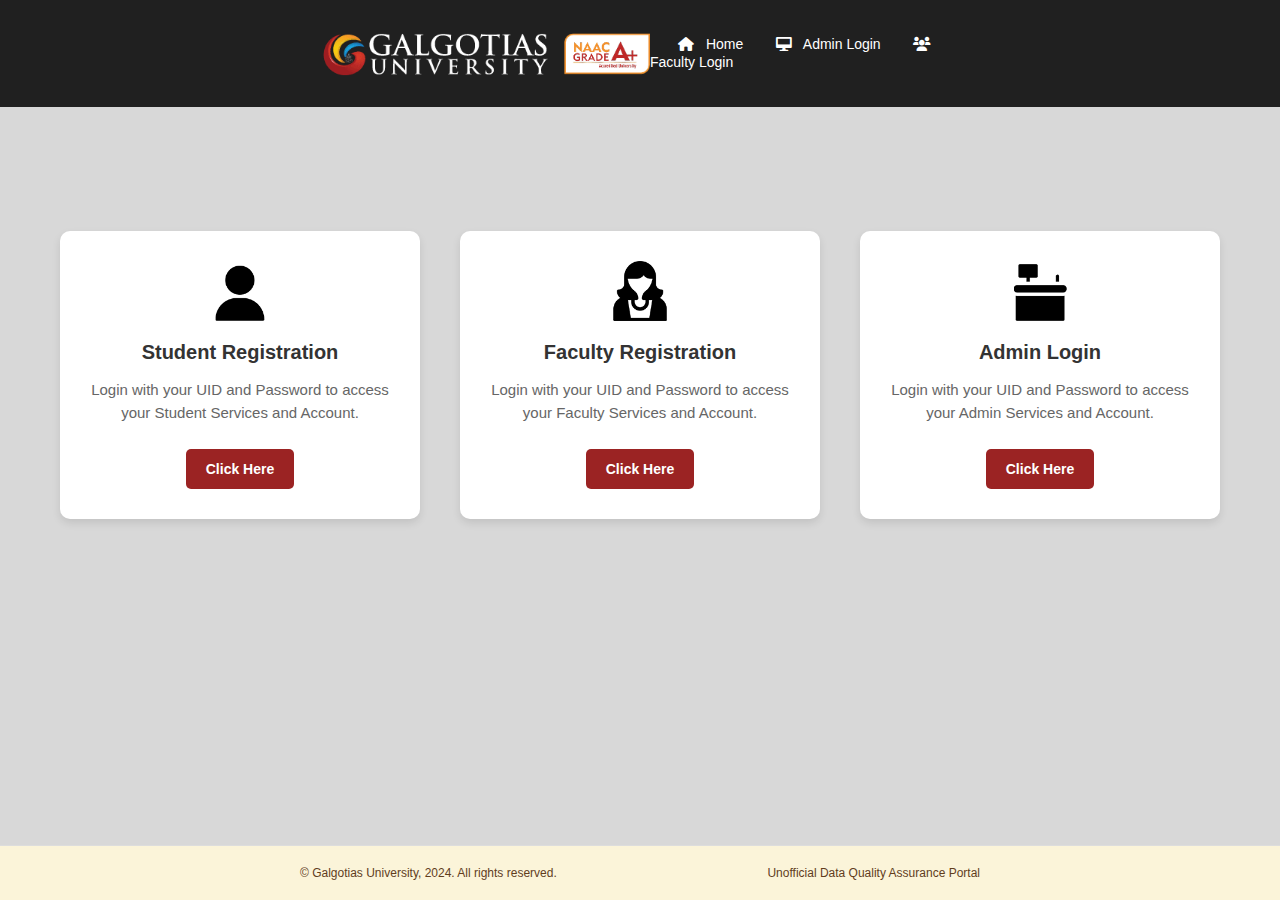
==== index.html @ 7c183f65 "Rename home.html to index.html" ====
<!DOCTYPE html>
<html lang="en">
<head>
    <meta charset="UTF-8">
    <meta name="viewport" content="width=device-width, initial-scale=1.0">
    <title>Galgotias University</title>
    <link rel="stylesheet" href="style.css">
    <link rel="stylesheet" href="https://cdnjs.cloudflare.com/ajax/libs/font-awesome/6.0.0-beta3/css/all.min.css">
</head>
<body>
    <header>
        <div class="header-container">
            <div class="header-left">
                <a href="home.html"><img src="image/gulogo.png" alt="Galgotias University Logo"></a>
            </div>
            <div class="header-right">
                <a href="home.html"><span><i class="fa fa-home"></i></span> Home</a>
                <a href="adminlogin.html"><span><i class="fa fa-desktop"></i></span> Admin Login</a>
                <a href="home.html"><span><i class="fa fa-users"></i></span> Faculty Login</a>
            </div>
        </div>
    </header>

    <main>
        <div class="card-container" style="margin-top: 6%;">
            <div class="card">
                <img src="image/studentLogin-icon.png" alt="Student Icon">
                <h3>Student Registration</h3>
                <p>Login with your UID and Password to access your Student Services and Account.</p>
                <a href="studentregister.html" class="login-button">Click Here</a>
            </div>
            <div class="card">
                <img src="image/staffLogin-icon.png" alt="Faculty Icon">
                <h3>Faculty Registration</h3>
                <p>Login with your UID and Password to access your Faculty Services and Account.</p>
                <a href="faculty.html" class="login-button">Click Here</a>
            </div>
            <div class="card">
                <img src="image/admissionLogin-icon.png" alt="Admin Icon">
                <h3>Admin Login</h3>
                <p>Login with your UID and Password to access your Admin Services and Account.</p>
                <a href="adminlogin.html" class="login-button">Click Here</a>
            </div>
        </div>
    </main>

    <footer>
        <p>&copy; Galgotias University, 2024. All rights reserved.</p>
        <p>Unofficial Data Quality Assurance Portal</p>
    </footer>
</body>
</html>
---- style.css ----
/* Global Styles */
body {
    margin: 0;
    font-family: 'Source Sans Pro', 'Helvetica Neue', Helvetica, Arial, sans-serif;
    background-color: rgb(216, 216, 216);
    color: #BC1820;
    height: 100vh;
    display: flex;
    flex-direction: column;
    justify-content: space-between;
}

/* Header Styles */
.header-container {
    display: flex;
    justify-content: space-between;
    align-items: center;
    background-color: #202020;
    padding: 15px 300px;
    color: rgb(216, 216, 216);
}

.header-left h1 {
    font-size: 19px;
    font-family:'Source Sans Pro', 'Helvetica Neue', Helvetica, Arial, sans-serif ;
    font-weight: 600;
}
.header-left a{
   text-decoration: none; 
   color:rgb(216, 216, 216);;
}
.header-left h1 span{
    font-size: 15px;
    font-weight: 100; 
}
.header-left a img{
    width: 350px; 
}
.header-right a {
    color: white;
    margin-left: 20px; 
    text-decoration: none;
    font-size: 14px;
}

.header-right a:hover {
    color: #BC1820; ;
}
.header-right a span{
    margin: 8px; 
}

/* Main Content Styles */
  main {
    flex-grow: 1;
    display: flex;
    flex-direction: column;
    align-items: center;
    text-align: center;
    padding: 50px 20px;
} 

.logo-container {
    max-width: 800px;
    margin-bottom: 50px;
    padding: 20px;
    text-align: center;
    /* border-radius: 10px;
    background-color: #fff5e1; */
}

.logo-container img {
    width: 450px;
    margin-bottom: 20px;
}

.logo-container h2 {
    font-size: 36px;
    margin: 10px 0;
    font-weight: bold;
    color: #F2902B;
}

.logo-container p {
    font-size: 18px;
    margin: 5px 0;
}

.tagline {
    font-weight: bold;
    font-size: 22px;
    color: #cc9900;
    margin-top: 10px;
}

.approval {
    font-size: 16px;
    color: #666666;
    margin-top: 10px;
}

/* Card Section Styles */
.card-container {
    display: flex;
    justify-content: center;
    gap: 40px;
    flex-wrap: wrap;
    max-width: 1200px;
}

.card {
    background-color: #ffffff;
    border-radius: 10px;
    box-shadow: 0 4px 8px rgba(0, 0, 0, 0.1);
    padding: 30px;
    width: 300px;
    text-align: center;
    transition: transform 0.3s, box-shadow 0.3s;
}

.card:hover {
    transform: translateY(-5px);
    box-shadow: 0 8px 16px rgba(0, 0, 0, 0.2);
}

.card img {
    display: block;
    margin: 0 auto 20px;
    height: 60px;
}

.card h3 {
    font-size: 20px;
    color: #333;
    margin: 15px 0;
}

.card p {
    font-size: 15px;
    color: #666;
    margin-bottom: 25px;
    line-height: 1.5;
}

.login-button {
    display: inline-block;
    text-align: center;
    padding: 12px 20px;
    background-color: #9b2323;
    color: white;
    border-radius: 5px;
    text-decoration: none;
    font-size: 14px;
    font-weight: bold;
    transition: background-color 0.3s;
}

.login-button:hover {
    background-color: #cc3232;
}

/* Footer Styles */
footer {
    display: flex;
    justify-content: space-between;
    align-items: center;
    padding: 15px 300px;
    text-align: center;
    background-color: #fbf4d9;
    color: #613d1d;
    font-size: 12px;
    border-top: 1px solid #ddd;
}

footer p {
    margin: 5px 0;
}
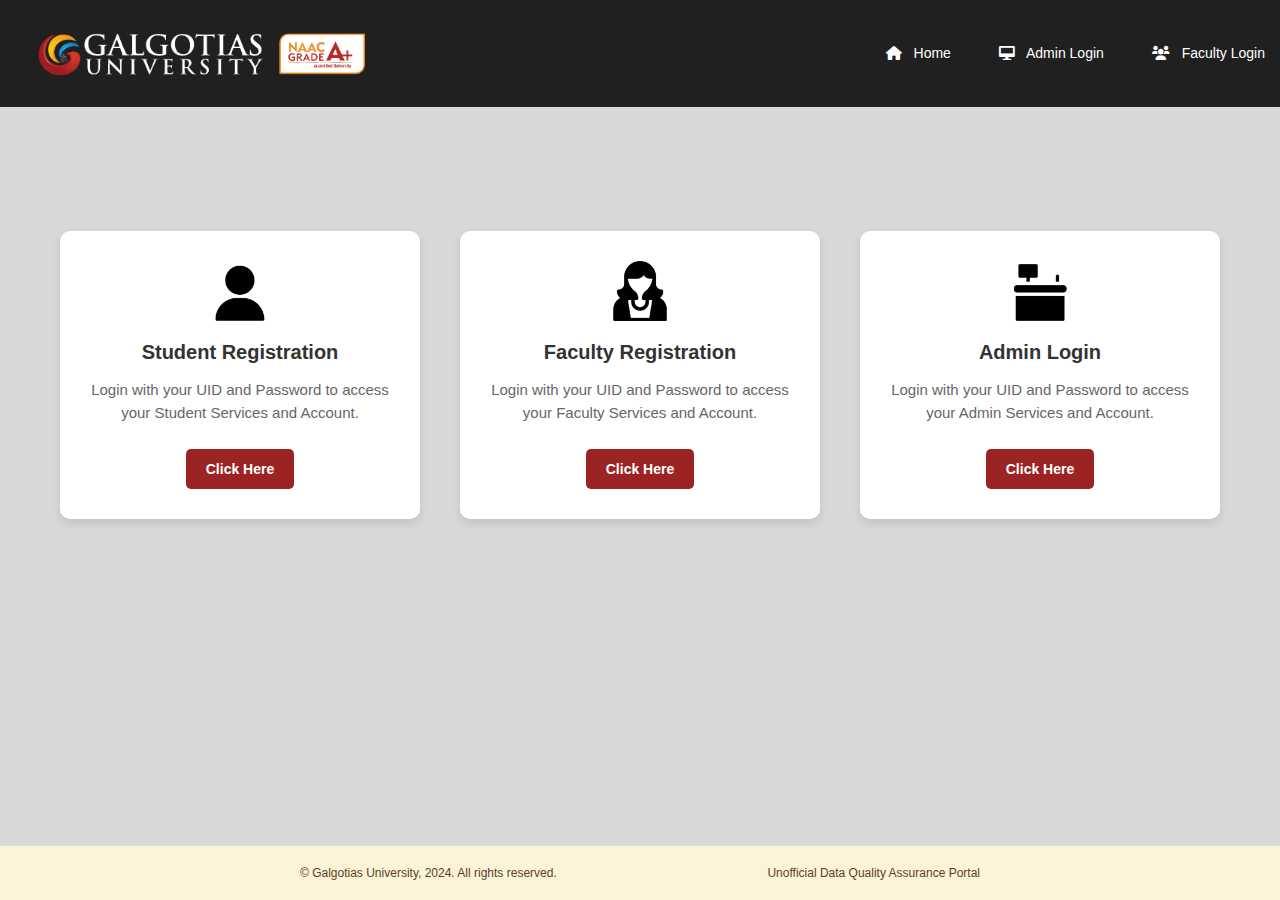
==== commit 1009be5d: "Update index.html" ====
--- a/index.html
+++ b/index.html
@@ -1,22 +1,86 @@
 <!DOCTYPE html>
 <html lang="en">
+
 <head>
     <meta charset="UTF-8">
     <meta name="viewport" content="width=device-width, initial-scale=1.0">
     <title>Galgotias University</title>
     <link rel="stylesheet" href="style.css">
     <link rel="stylesheet" href="https://cdnjs.cloudflare.com/ajax/libs/font-awesome/6.0.0-beta3/css/all.min.css">
+    <style>
+        /* Add your existing styles here */
+
+        /* Responsive menu styles */
+        .header-right {
+            display: flex;
+            gap: 20px;
+        }
+
+        .menu-icon {
+            display: none;
+            font-size: 1.5em;
+            cursor: pointer;
+        }
+
+        @media (max-width: 768px) {
+            .header-right {
+                display: none;
+                flex-direction: column;
+                position: absolute;
+                top: 90px;
+                right: 0;
+                background-color:  #202020;
+                width: 100%;    
+                text-align: left;
+                padding: 10px;
+            }
+
+            .header-right a {
+                padding: 10px;
+                border-bottom: 1px solid #2f2f2f;
+            }
+
+            .menu-icon {
+                display: block;
+            }
+            .ftr{
+                display: inline-table;
+                /* justify-content: space-between; */
+                align-items: center; 
+                /* padding: 15px 300px; */
+                text-align: center;
+                background-color: #fbf4d9;
+                color: #613d1d;
+                font-size: 12px;
+                border-top: 1px solid #ddd;
+           }
+            
+            
+        }
+
+        .header-container {
+            display: flex;
+            justify-content: space-between;
+            align-items: center;
+            padding: 15px;
+        }
+        
+    </style>
 </head>
+
 <body>
     <header>
         <div class="header-container">
             <div class="header-left">
                 <a href="home.html"><img src="image/gulogo.png" alt="Galgotias University Logo"></a>
             </div>
-            <div class="header-right">
-                <a href="home.html"><span><i class="fa fa-home"></i></span> Home</a>
+            <div class="menu-icon" id="menuIcon">
+                <i class="fas fa-bars"></i>
+            </div>
+            <div class="header-right" id="menuItems">
+                <a href="index.html"><span><i class="fa fa-home"></i></span> Home</a>
                 <a href="adminlogin.html"><span><i class="fa fa-desktop"></i></span> Admin Login</a>
-                <a href="home.html"><span><i class="fa fa-users"></i></span> Faculty Login</a>
+                <a href="faculty.html"><span><i class="fa fa-users"></i></span> Faculty Login</a>
             </div>
         </div>
     </header>
@@ -44,9 +108,20 @@
         </div>
     </main>
 
-    <footer>
+    <footer class="ftr">
         <p>&copy; Galgotias University, 2024. All rights reserved.</p>
         <p>Unofficial Data Quality Assurance Portal</p>
     </footer>
+
+    <script>
+        // Toggle menu visibility
+        const menuIcon = document.getElementById('menuIcon');
+        const menuItems = document.getElementById('menuItems');
+
+        menuIcon.addEventListener('click', () => {
+            menuItems.style.display = menuItems.style.display === 'flex' ? 'none' : 'flex';
+        });
+    </script>
 </body>
+
 </html>
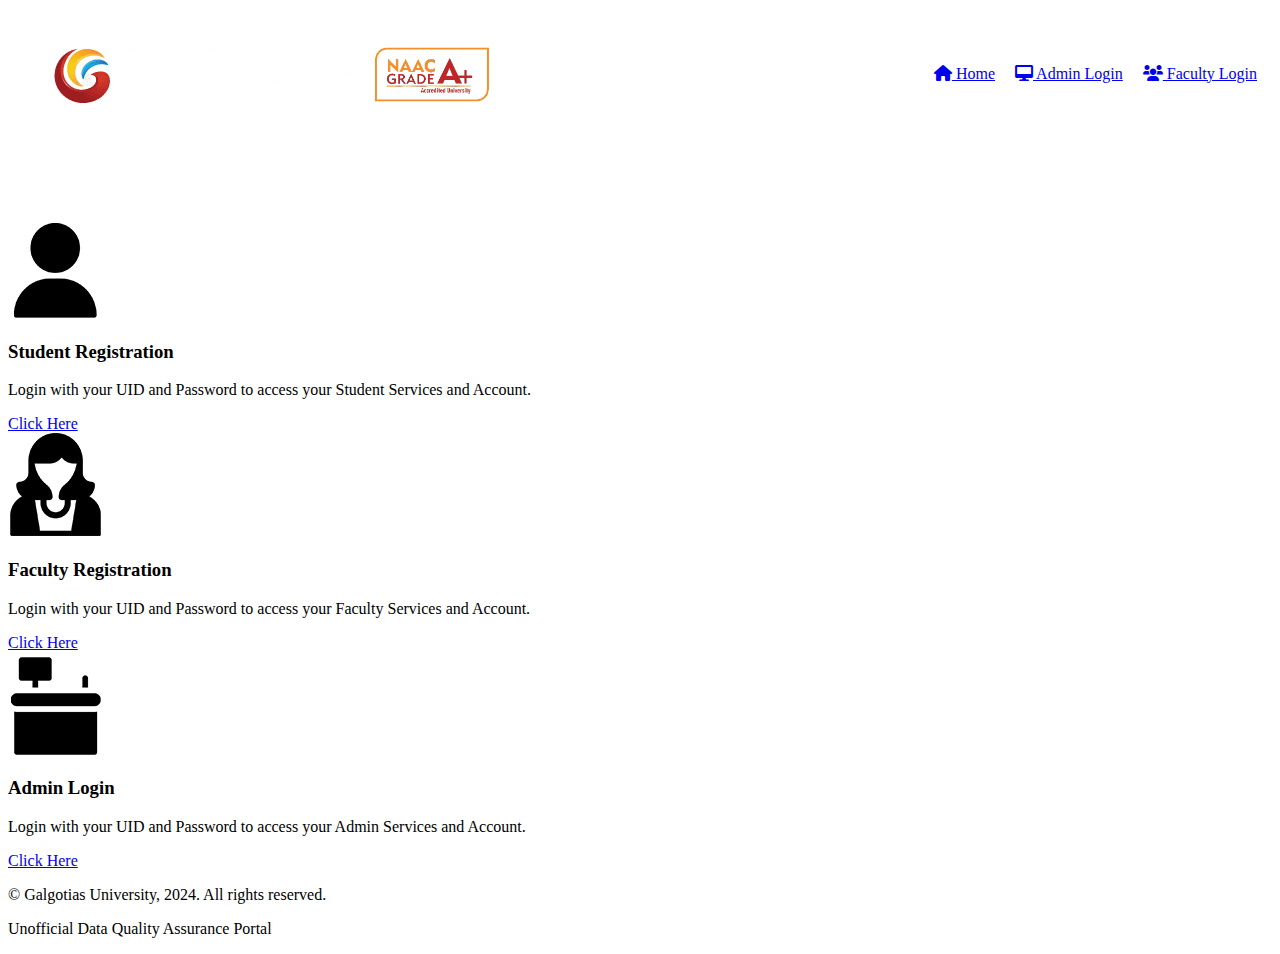
==== commit bbc30926: "Update index.html" ====
--- a/index.html
+++ b/index.html
@@ -5,7 +5,7 @@
     <meta charset="UTF-8">
     <meta name="viewport" content="width=device-width, initial-scale=1.0">
     <title>Galgotias University</title>
-    <link rel="stylesheet" href="style.css">
+<!--     <link rel="stylesheet" href="style.css"> -->
     <link rel="stylesheet" href="https://cdnjs.cloudflare.com/ajax/libs/font-awesome/6.0.0-beta3/css/all.min.css">
     <style>
         /* Add your existing styles here */
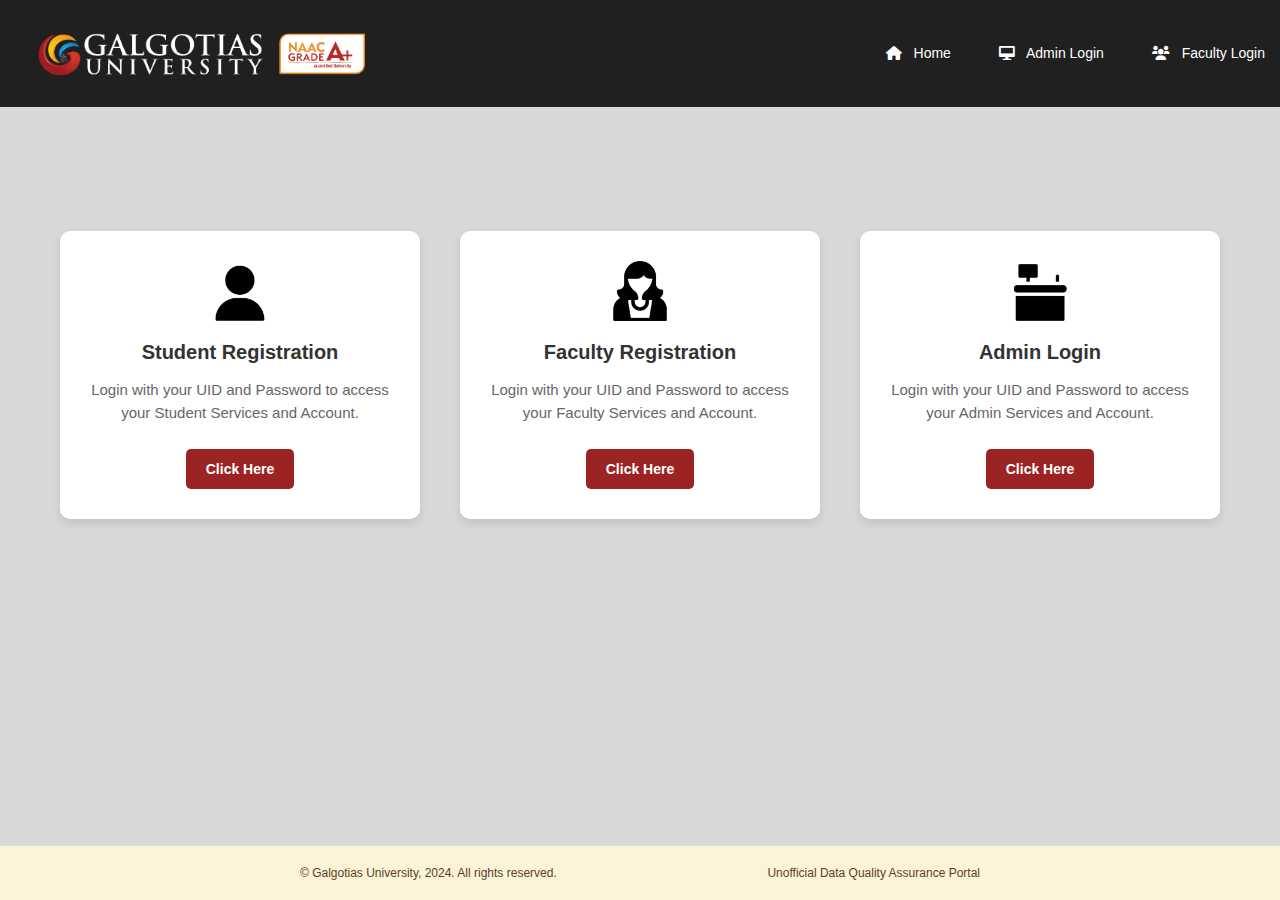
==== commit b4f9c374: "Update index.html" ====
--- a/index.html
+++ b/index.html
@@ -5,7 +5,7 @@
     <meta charset="UTF-8">
     <meta name="viewport" content="width=device-width, initial-scale=1.0">
     <title>Galgotias University</title>
-<!--     <link rel="stylesheet" href="style.css"> -->
+    <link rel="stylesheet" href="style.css"> 
     <link rel="stylesheet" href="https://cdnjs.cloudflare.com/ajax/libs/font-awesome/6.0.0-beta3/css/all.min.css">
     <style>
         /* Add your existing styles here */
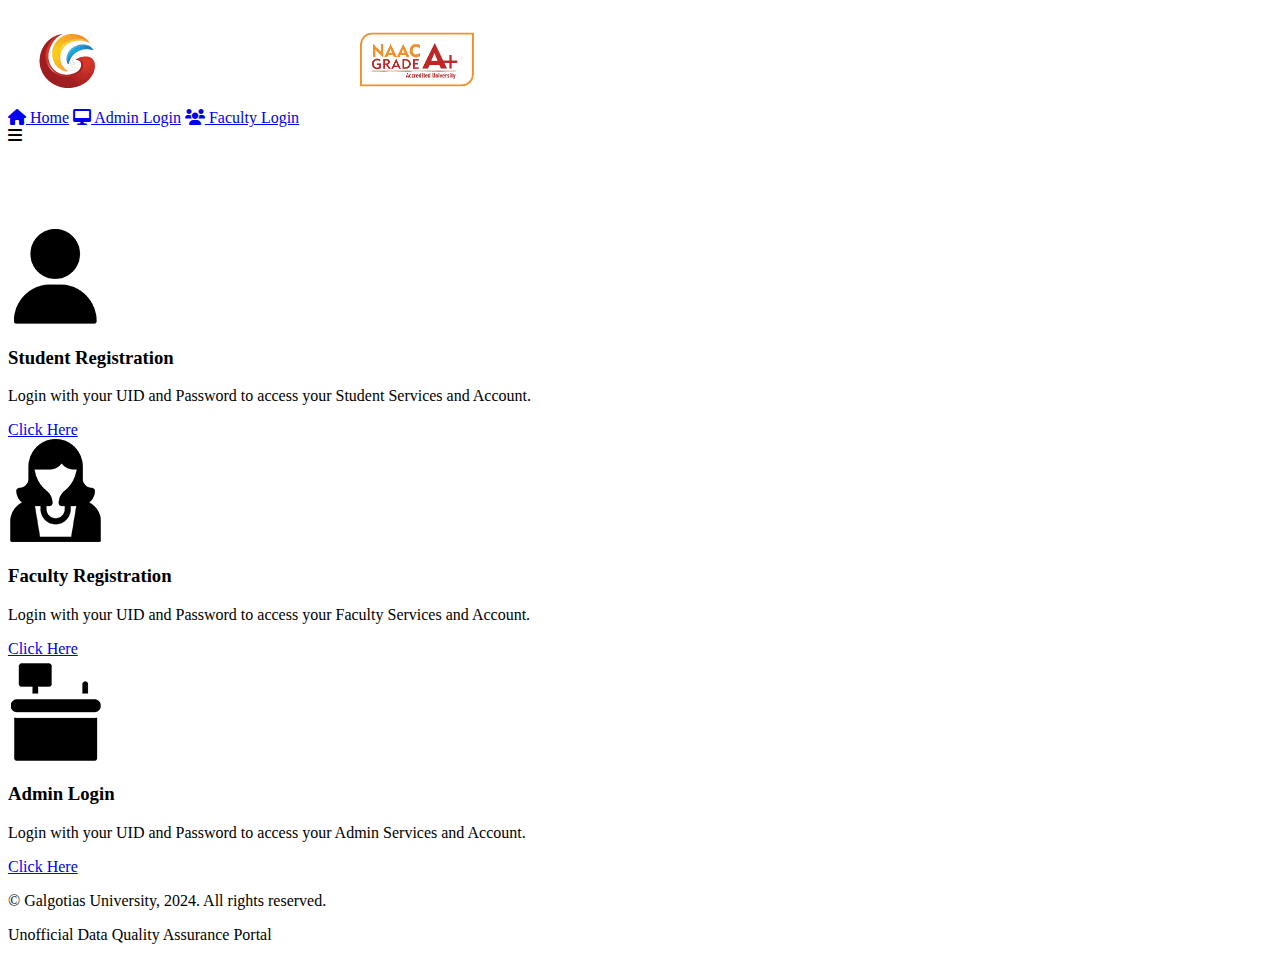
==== commit 1401d850: "Update index.html" ====
--- a/index.html
+++ b/index.html
@@ -1,86 +1,25 @@
 <!DOCTYPE html>
 <html lang="en">
-
 <head>
     <meta charset="UTF-8">
     <meta name="viewport" content="width=device-width, initial-scale=1.0">
     <title>Galgotias University</title>
-    <link rel="stylesheet" href="style.css"> 
+    <link rel="stylesheet" href="style2.css">
     <link rel="stylesheet" href="https://cdnjs.cloudflare.com/ajax/libs/font-awesome/6.0.0-beta3/css/all.min.css">
-    <style>
-        /* Add your existing styles here */
-
-        /* Responsive menu styles */
-        .header-right {
-            display: flex;
-            gap: 20px;
-        }
-
-        .menu-icon {
-            display: none;
-            font-size: 1.5em;
-            cursor: pointer;
-        }
-
-        @media (max-width: 768px) {
-            .header-right {
-                display: none;
-                flex-direction: column;
-                position: absolute;
-                top: 90px;
-                right: 0;
-                background-color:  #202020;
-                width: 100%;    
-                text-align: left;
-                padding: 10px;
-            }
-
-            .header-right a {
-                padding: 10px;
-                border-bottom: 1px solid #2f2f2f;
-            }
-
-            .menu-icon {
-                display: block;
-            }
-            .ftr{
-                display: inline-table;
-                /* justify-content: space-between; */
-                align-items: center; 
-                /* padding: 15px 300px; */
-                text-align: center;
-                background-color: #fbf4d9;
-                color: #613d1d;
-                font-size: 12px;
-                border-top: 1px solid #ddd;
-           }
-            
-            
-        }
-
-        .header-container {
-            display: flex;
-            justify-content: space-between;
-            align-items: center;
-            padding: 15px;
-        }
-        
-    </style>
 </head>
-
 <body>
     <header>
         <div class="header-container">
             <div class="header-left">
                 <a href="home.html"><img src="image/gulogo.png" alt="Galgotias University Logo"></a>
             </div>
+            <div class="header-right" id="menuItems">
+                <a href="home.html"><span><i class="fa fa-home"></i></span> Home</a>
+                <a href="adminlogin.html"><span><i class="fa fa-desktop"></i></span> Admin Login</a>
+                <a href="faculty.html"><span><i class="fa fa-users"></i></span> Faculty Login</a>
+            </div>
             <div class="menu-icon" id="menuIcon">
                 <i class="fas fa-bars"></i>
-            </div>
-            <div class="header-right" id="menuItems">
-                <a href="index.html"><span><i class="fa fa-home"></i></span> Home</a>
-                <a href="adminlogin.html"><span><i class="fa fa-desktop"></i></span> Admin Login</a>
-                <a href="faculty.html"><span><i class="fa fa-users"></i></span> Faculty Login</a>
             </div>
         </div>
     </header>
@@ -108,7 +47,7 @@
         </div>
     </main>
 
-    <footer class="ftr">
+    <footer>
         <p>&copy; Galgotias University, 2024. All rights reserved.</p>
         <p>Unofficial Data Quality Assurance Portal</p>
     </footer>
@@ -123,5 +62,4 @@
         });
     </script>
 </body>
-
 </html>
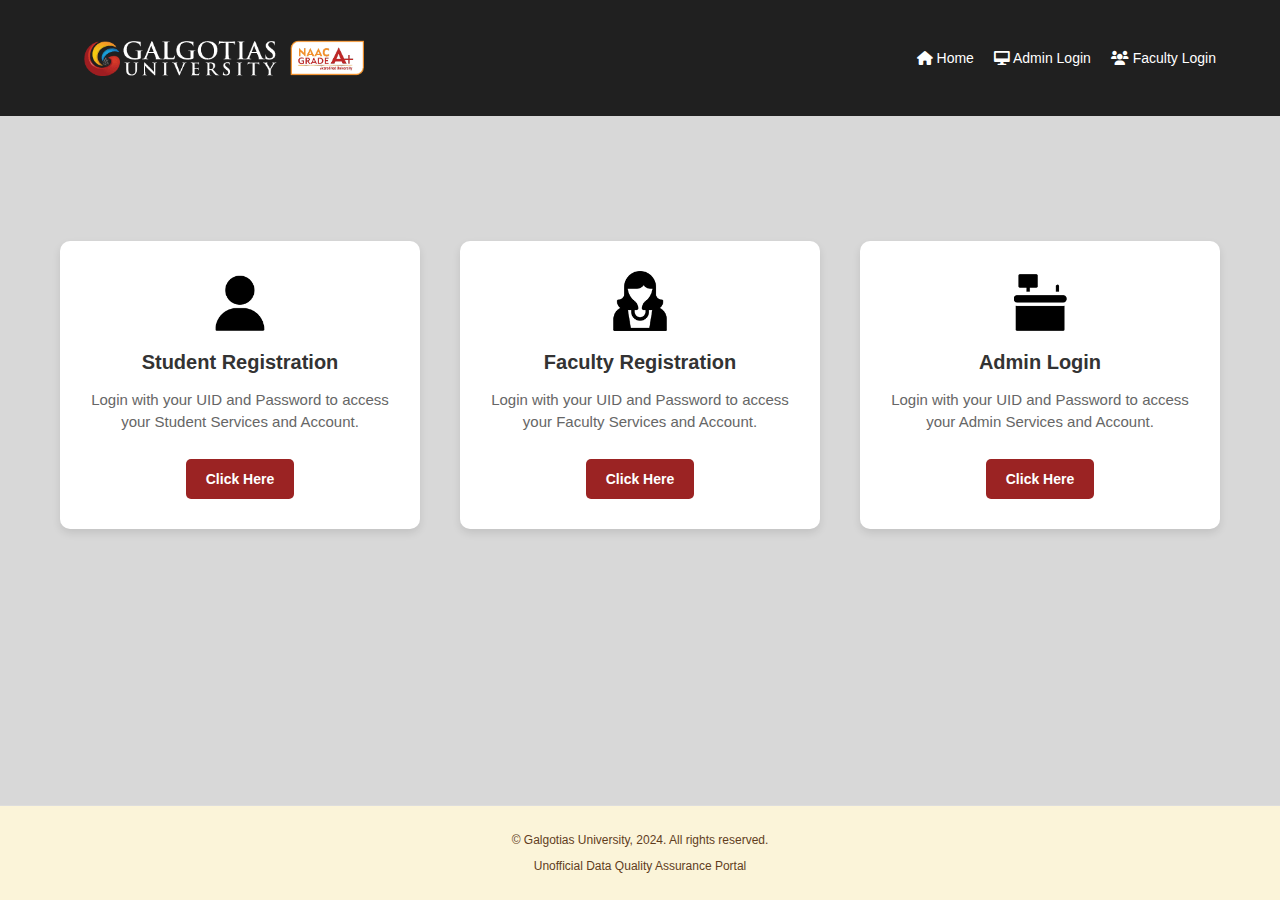
==== commit be56a089: "Update index.html" ====
--- a/index.html
+++ b/index.html
@@ -4,7 +4,7 @@
     <meta charset="UTF-8">
     <meta name="viewport" content="width=device-width, initial-scale=1.0">
     <title>Galgotias University</title>
-    <link rel="stylesheet" href="style2.css">
+    <link rel="stylesheet" href="style.css">
     <link rel="stylesheet" href="https://cdnjs.cloudflare.com/ajax/libs/font-awesome/6.0.0-beta3/css/all.min.css">
 </head>
 <body>
--- a/style.css
+++ b/style.css
@@ -0,0 +1,151 @@
+/* Global Styles */
+body {
+    margin: 0;
+    font-family: 'Source Sans Pro', 'Helvetica Neue', Helvetica, Arial, sans-serif;
+    background-color: rgb(216, 216, 216);
+    color: #BC1820;
+    height: 100vh;
+    display: flex;
+    flex-direction: column;
+    justify-content: space-between;
+}
+
+/* Header Styles */
+.header-container {
+    display: flex;
+    justify-content: space-between;
+    align-items: center;
+    background-color: #202020;
+    padding: 25px 5%;
+    color: rgb(216, 216, 216);
+    position: relative;
+}
+
+.header-left img {
+    width: 300px; /* Adjust size as needed */
+}
+
+.header-right {
+    display: flex;
+    gap: 20px;
+}
+
+.header-right a {
+    color: white;
+    text-decoration: none;
+    font-size: 14px;
+}
+
+.header-right a:hover {
+    color: #BC1820;
+}
+
+.menu-icon {
+    display: none;
+    font-size: 1.5em;
+    cursor: pointer;
+}
+
+@media (max-width: 768px) {
+    .header-right {
+        display: none;
+        padding-left: 25px;
+        flex-direction: column;
+        position: absolute;
+        top: 90px;
+        right: 0;
+        background-color: #202020;
+        width: 100%;
+        padding: 10px;
+    }
+
+    .header-right a {
+        margin-left: 40px;
+        padding: 10px;
+        border-bottom: 1px solid #2f2f2f;
+    }
+
+    .menu-icon {
+        display: block;
+    }
+}
+
+/* Main Content Styles */
+main {
+    flex-grow: 1;
+    display: flex;
+    flex-direction: column;
+    align-items: center;
+    text-align: center;
+    padding: 50px 20px;
+}
+
+/* Card Section Styles */
+.card-container {
+    display: flex;
+    justify-content: center;
+    gap: 40px;
+    flex-wrap: wrap;
+    max-width: 1200px;
+}
+
+.card {
+    background-color: #ffffff;
+    border-radius: 10px;
+    box-shadow: 0 4px 8px rgba(0, 0, 0, 0.1);
+    padding: 30px;
+    width: 300px;
+    text-align: center;
+    transition: transform 0.3s, box-shadow 0.3s;
+}
+
+.card:hover {
+    transform: translateY(-5px);
+    box-shadow: 0 8px 16px rgba(0, 0, 0, 0.2);
+}
+
+.card img {
+    display: block;
+    margin: 0 auto 20px;
+    height: 60px;
+}
+
+.card h3 {
+    font-size: 20px;
+    color: #333;
+    margin: 15px 0;
+}
+
+.card p {
+    font-size: 15px;
+    color: #666;
+    margin-bottom: 25px;
+    line-height: 1.5;
+}
+
+.login-button {
+    display: inline-block;
+    text-align: center;
+    padding: 12px 20px;
+    background-color: #9b2323;
+    color: white;
+    border-radius: 5px;
+    text-decoration: none;
+    font-size: 14px;
+    font-weight: bold;
+    transition: background-color 0.3s;
+}
+
+.login-button:hover {
+    background-color: #cc3232;
+}
+
+/* Footer Styles */
+footer {
+    background-color: #fbf4d9;
+    color: #613d1d;
+    text-align: center;
+    padding: 15px;
+    font-size: 12px;
+    border-top: 1px solid #ddd;
+}
